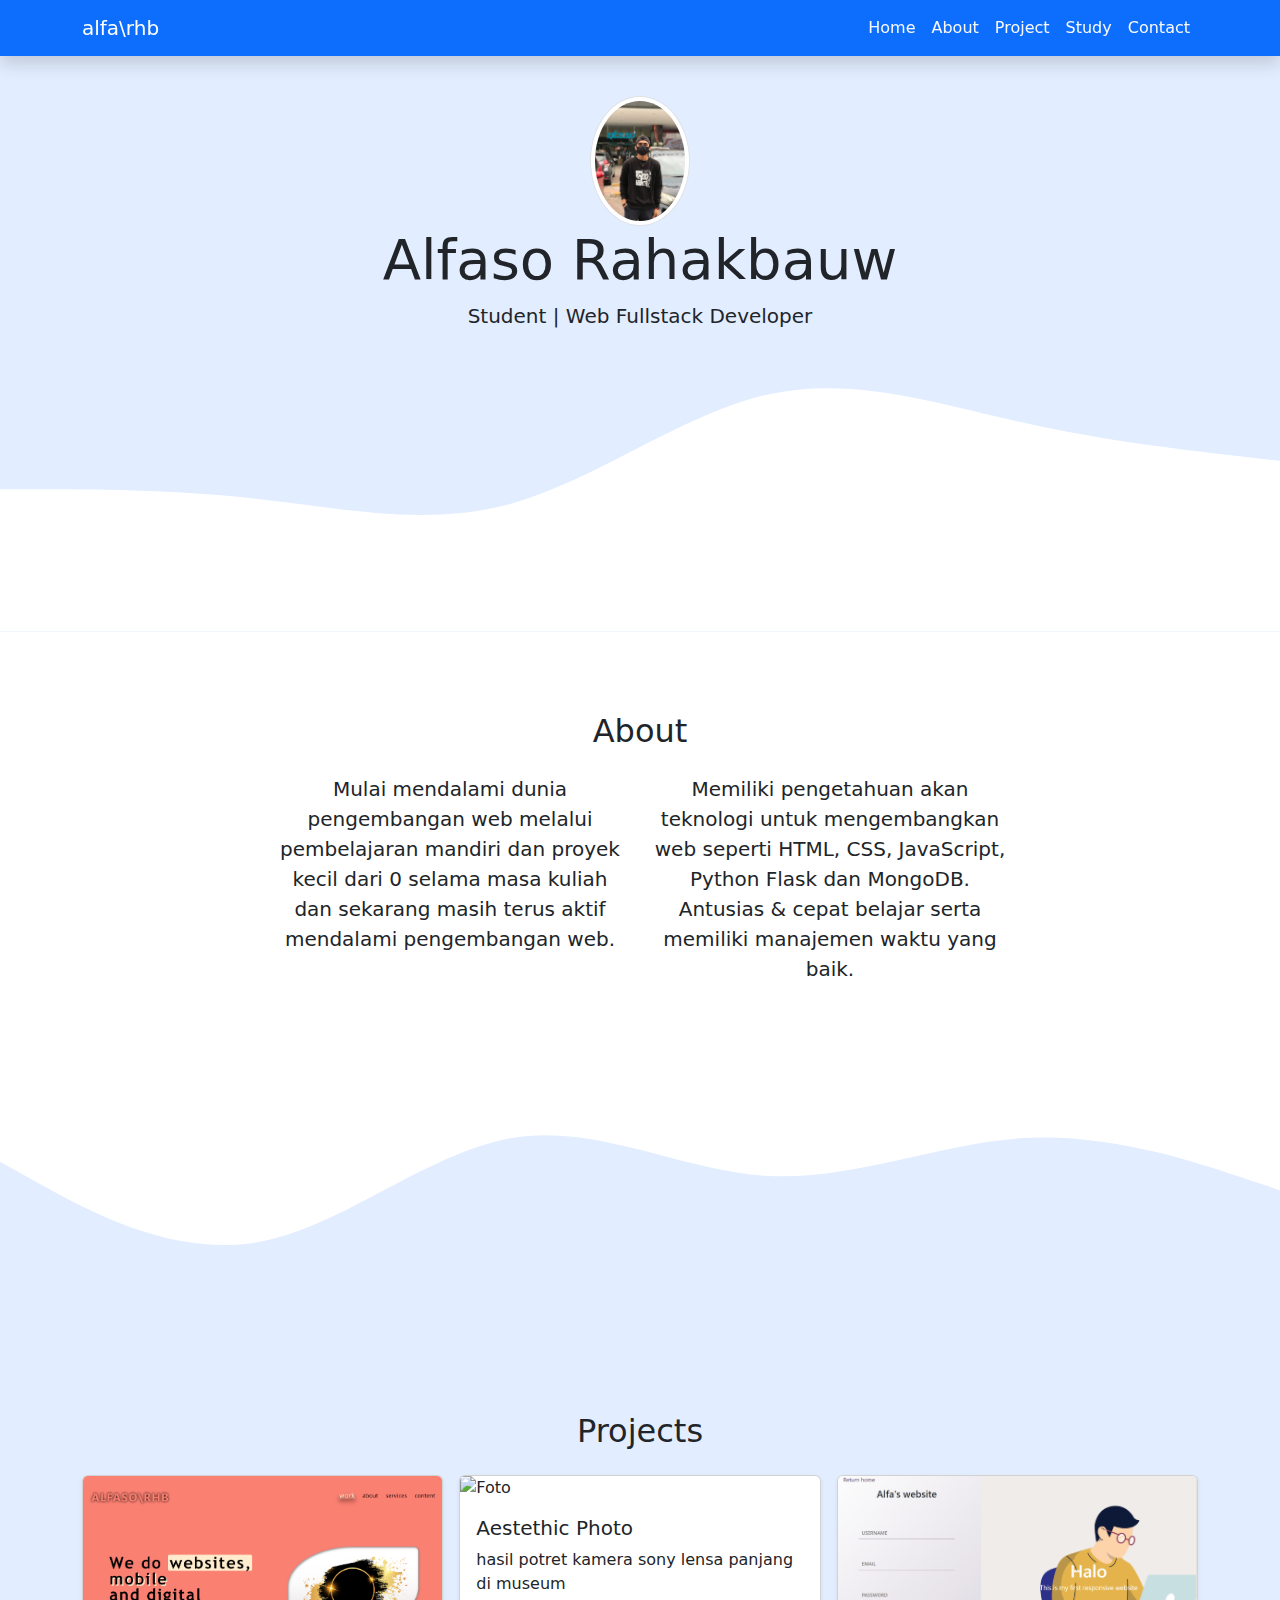
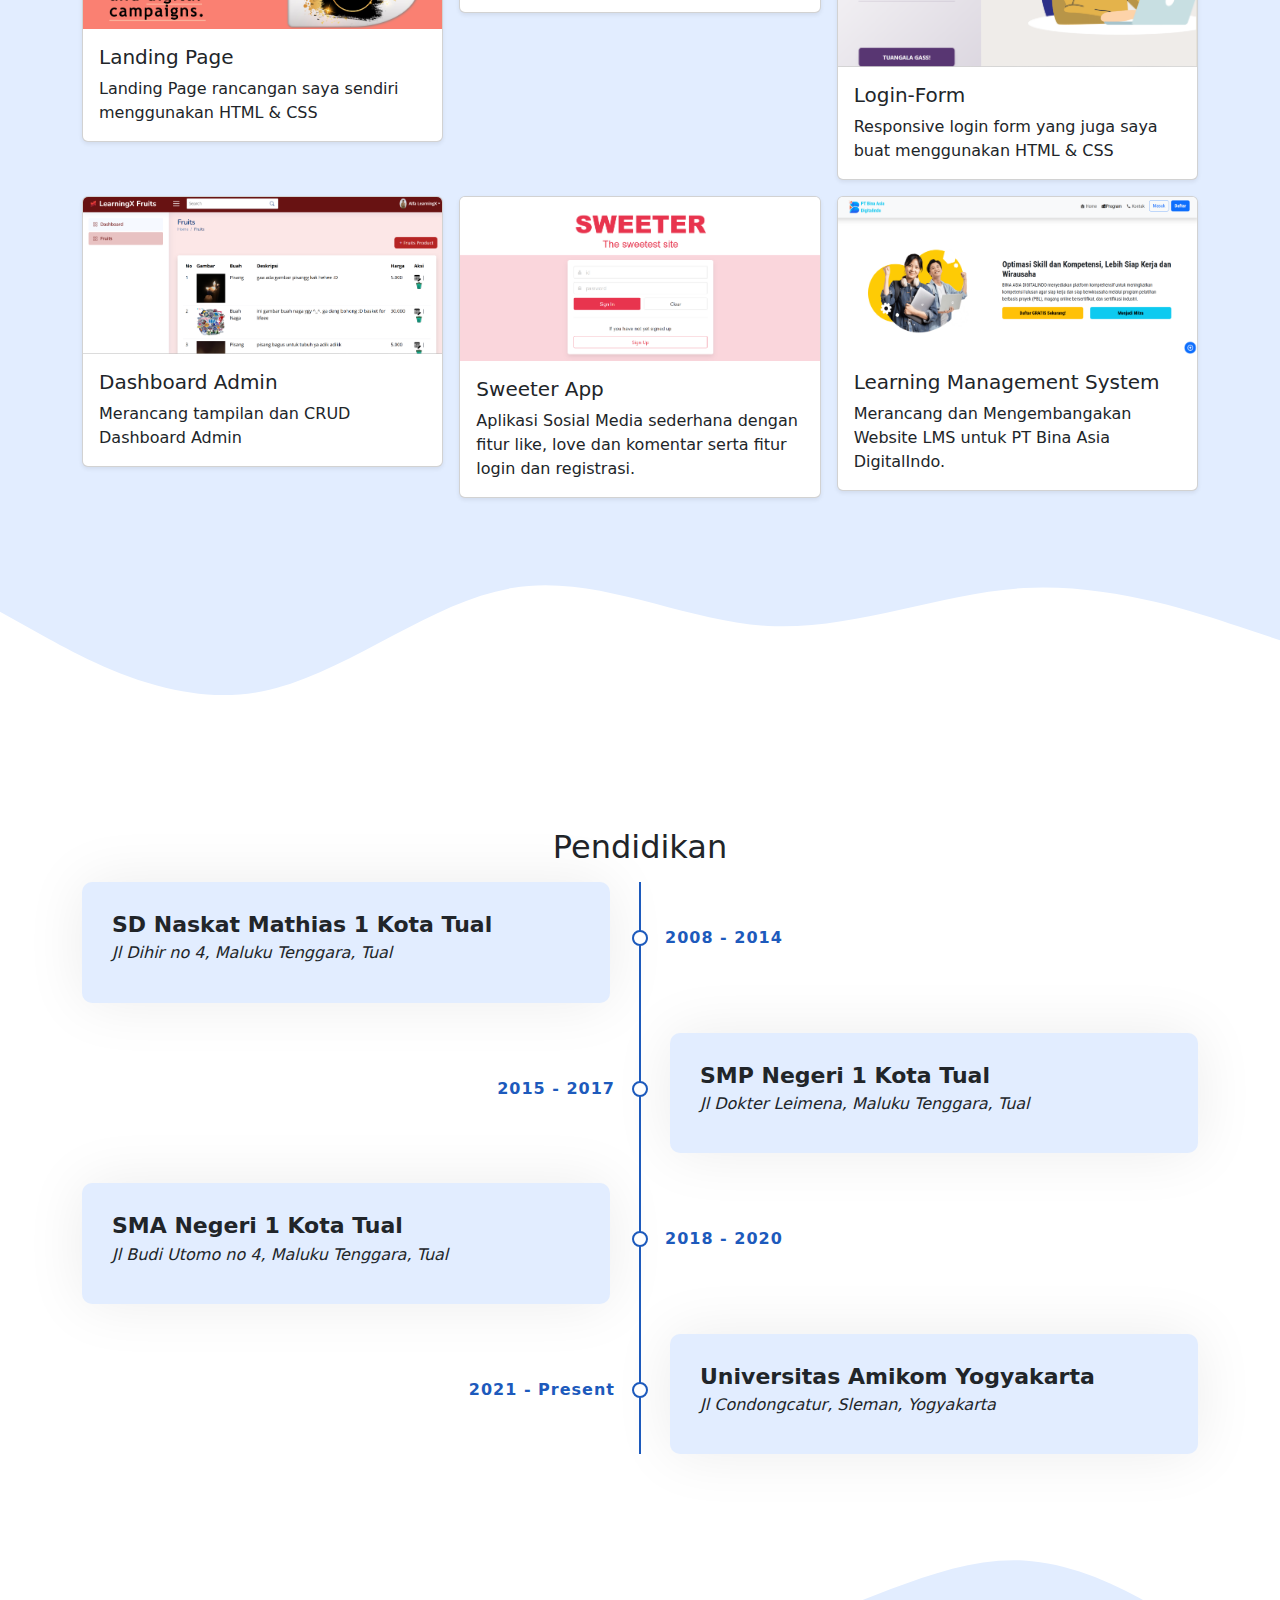
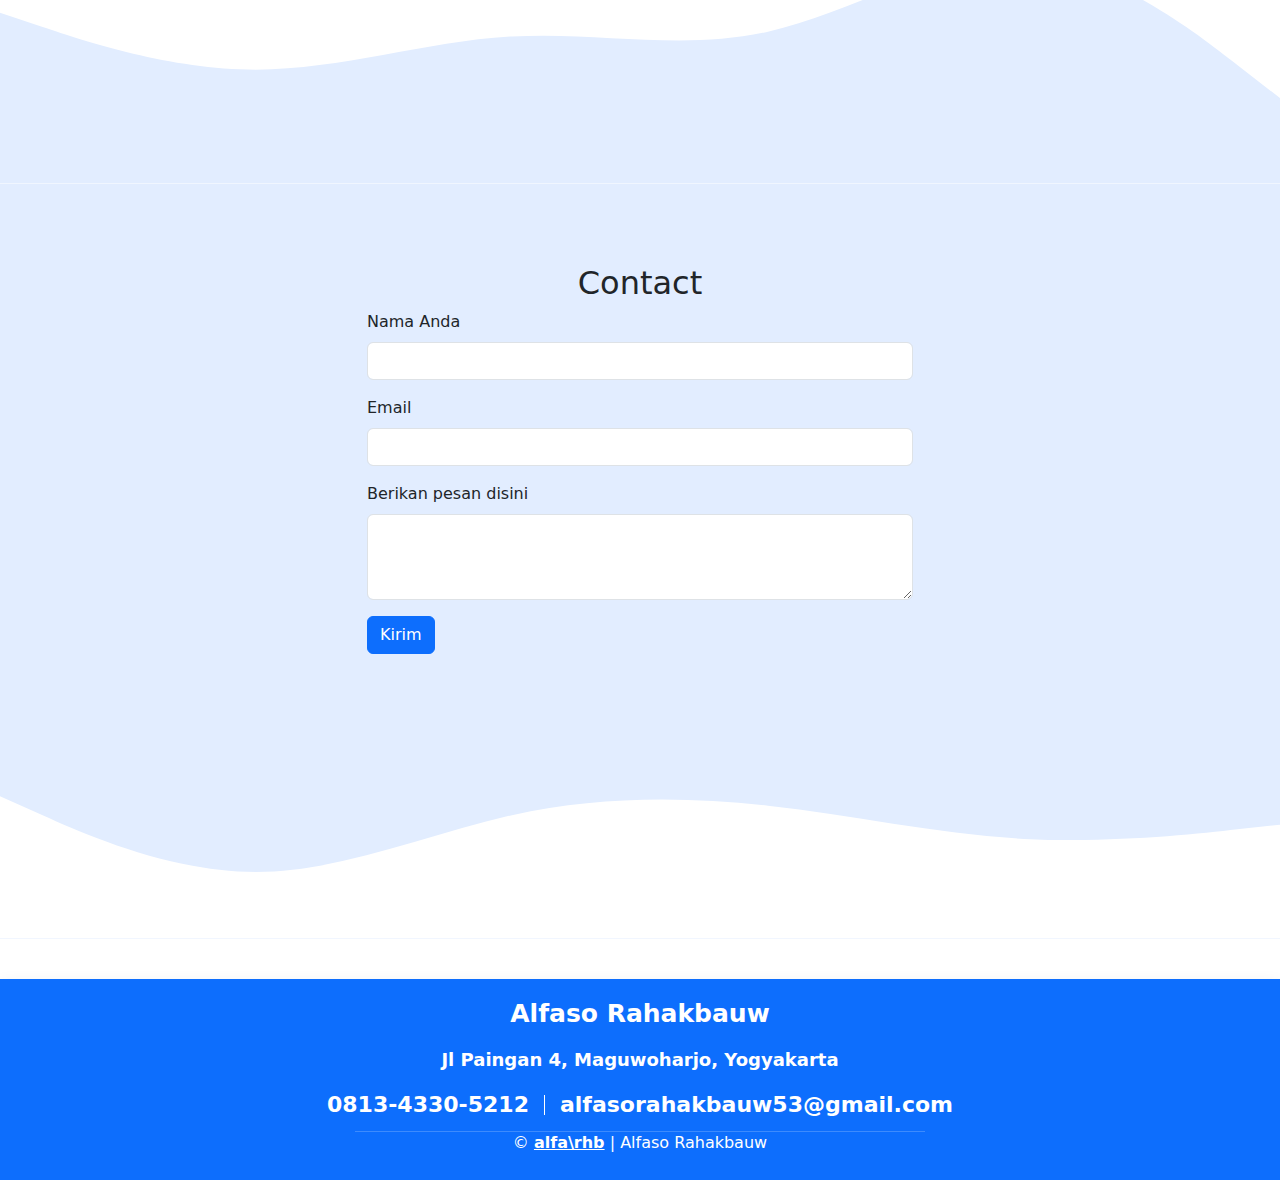
==== index.html @ 35ebdf57 "Add files via upload" ====
<!DOCTYPE html>
<html lang="en">
  <head>
    <meta charset="UTF-8" />
    <meta name="viewport" content="width=device-width, initial-scale=1.0" />
    <title>Dev Portofolio</title>
    <link
      href="https://cdn.jsdelivr.net/npm/bootstrap@5.3.3/dist/css/bootstrap.min.css"
      rel="stylesheet"
    />
    <link rel="stylesheet" href="style.css" />
  </head>
  <body id="home">
    <!-- Navbar Start -->
    <nav
      class="navbar navbar-expand-lg navbar-dark bg-primary shadow fixed-top"
    >
      <div class="container">
        <a class="navbar-brand" href="#">alfa\rhb</a>
        <button
          class="navbar-toggler"
          type="button"
          data-bs-toggle="collapse"
          data-bs-target="#navbarNav"
          aria-controls="navbarNav"
          aria-expanded="false"
          aria-label="Toggle navigation"
        >
          <span class="navbar-toggler-icon"></span>
        </button>
        <div class="collapse navbar-collapse" id="navbarNav">
          <ul class="navbar-nav ms-auto">
            <li class="nav-item">
              <a class="nav-link text-light" href="#home">Home</a>
            </li>
            <li class="nav-item">
              <a class="nav-link text-light" href="#about">About</a>
            </li>
            <li class="nav-item">
              <a class="nav-link text-light" href="#project">Project</a>
            </li>
            <li class="nav-item">
              <a class="nav-link text-light" href="#study">Study</a>
            </li>
            <li class="nav-item">
              <a class="nav-link text-light" href="#contact">Contact</a>
            </li>
          </ul>
        </div>
      </div>
    </nav>
    <!-- Navbar End -->

    <!-- Jumbotron Start -->
    <section class="jumbotron text-center">
      <img
        src="gambar/profil.jpg"
        alt="Alfaso Rahakbauw"
        width="100px"
        height="100px"
        class="rounded-circle img-thumbnail"
      />
      <h1 class="display-4">Alfaso Rahakbauw</h1>
      <p class="lead">Student | Web Fullstack Developer</p>
      <svg xmlns="http://www.w3.org/2000/svg" viewBox="0 0 1440 320">
        <path
          fill="#fff"
          fill-opacity="1"
          d="M0,160L48,160C96,160,192,160,288,170.7C384,181,480,203,576,176C672,149,768,75,864,53.3C960,32,1056,64,1152,85.3C1248,107,1344,117,1392,122.7L1440,128L1440,320L1392,320C1344,320,1248,320,1152,320C1056,320,960,320,864,320C768,320,672,320,576,320C480,320,384,320,288,320C192,320,96,320,48,320L0,320Z"
        ></path>
      </svg>
    </section>
    <!-- Jumbotron End -->

    <!-- About Start -->
    <section id="about">
      <div class="container mb-5">
        <div class="row text-center mb-3">
          <h2>About</h2>
        </div>
        <div class="row justify-content-center text-center fs-3">
          <div class="col-md-4 fs-5 text-center">
            <p>
              Mulai mendalami dunia pengembangan web melalui pembelajaran
              mandiri dan proyek kecil dari 0 selama masa kuliah dan sekarang
              masih terus aktif mendalami pengembangan web.
            </p>
          </div>
          <div class="col-md-4 fs-5 text-center">
            <p>
              Memiliki pengetahuan akan teknologi untuk mengembangkan web
              seperti HTML, CSS, JavaScript, Python Flask dan MongoDB. Antusias
              & cepat belajar serta memiliki manajemen waktu yang baik.
            </p>
          </div>
        </div>
      </div>
      <svg xmlns="http://www.w3.org/2000/svg" viewBox="0 0 1440 320">
        <path
          fill="#e2edff"
          fill-opacity="1"
          d="M0,128L48,154.7C96,181,192,235,288,218.7C384,203,480,117,576,101.3C672,85,768,139,864,144C960,149,1056,107,1152,101.3C1248,96,1344,128,1392,144L1440,160L1440,320L1392,320C1344,320,1248,320,1152,320C1056,320,960,320,864,320C768,320,672,320,576,320C480,320,384,320,288,320C192,320,96,320,48,320L0,320Z"
        ></path>
      </svg>
    </section>
    <!-- About End -->

    <!-- Project Start -->
    <section id="project">
      <div class="container">
        <div class="row text-center">
          <div class="col mb-3">
            <h2>Projects</h2>
          </div>
        </div>
        <div class="row row-cols-1 row-cols-sm-2 row-cols-md-3 g-3">
          <div class="col">
            <div class="card shadow-sm">
              <img
                src="projects/projek landing-page-HtmlCss.png"
                class="card-img-top"
                alt="Landing Page"
              />
              <div class="card-body">
                <h5 class="card-title">Landing Page</h5>
                <p class="card-text">
                  Landing Page rancangan saya sendiri menggunakan HTML & CSS
                </p>
              </div>
            </div>
          </div>
          <div class="col">
            <div class="card shadow-sm">
              <img src="projects/gallery.jpg" class="card-img-top" alt="Foto" />
              <div class="card-body">
                <h5 class="card-title">Aestethic Photo</h5>
                <p class="card-text">
                  hasil potret kamera sony lensa panjang di museum
                </p>
              </div>
            </div>
          </div>
          <div class="col">
            <div class="card shadow-sm">
              <img
                src="projects/projek-login-form .png"
                class="card-img-top"
                alt="Form Login"
              />
              <div class="card-body">
                <h5 class="card-title">Login-Form</h5>
                <p class="card-text">
                  Responsive login form yang juga saya buat menggunakan HTML &
                  CSS
                </p>
              </div>
            </div>
          </div>
          <div class="col">
            <div class="card shadow-sm">
              <img
                src="projects/Dashboard_buah.png"
                class="card-img-top"
                alt="Form Login"
              />
              <div class="card-body">
                <h5 class="card-title">Dashboard Admin</h5>
                <p class="card-text">
                  Merancang tampilan dan CRUD Dashboard Admin
                </p>
              </div>
            </div>
          </div>
          <div class="col">
            <div class="card shadow-sm">
              <img
                src="projects/sweeter_app.png"
                class="card-img-top"
                alt="Form Login"
              />
              <div class="card-body">
                <h5 class="card-title">Sweeter App</h5>
                <p class="card-text">
                  Aplikasi Sosial Media sederhana dengan fitur like, love dan
                  komentar serta fitur login dan registrasi.
                </p>
              </div>
            </div>
          </div>
          <div class="col">
            <div class="card shadow-sm">
              <img
                src="projects/LMS_BinaAsia-DigitalIndo.png"
                class="card-img-top"
                alt="Form Login"
              />
              <div class="card-body">
                <h5 class="card-title">Learning Management System</h5>
                <p class="card-text">
                  Merancang dan Mengembangakan Website LMS untuk PT Bina Asia
                  DigitalIndo.
                </p>
              </div>
            </div>
          </div>
        </div>
      </div>
    </section>
    <svg xmlns="http://www.w3.org/2000/svg" viewBox="0 0 1440 320">
      <path
        fill="#e2edff"
        fill-opacity="1"
        d="M0,128L48,154.7C96,181,192,235,288,218.7C384,203,480,117,576,101.3C672,85,768,139,864,144C960,149,1056,107,1152,101.3C1248,96,1344,128,1392,144L1440,160L1440,0L1392,0C1344,0,1248,0,1152,0C1056,0,960,0,864,0C768,0,672,0,576,0C480,0,384,0,288,0C192,0,96,0,48,0L0,0Z"
      ></path>
    </svg>
    <!-- Project End -->

    <!-- Study Start -->
    <section class="study" id="study">
      <div class="container">
        <div class="text-center mb-3">
          <h2>Pendidikan</h2>
        </div>
        <div class="timeline">
          <div class="timeline-item left wow slideInLeft">
            <div class="timeline-text">
              <div class="timeline-tanggal">2008 - 2014</div>
              <h2>SD Naskat Mathias 1 Kota Tual</h2>
              <h4>Jl Dihir no 4, Maluku Tenggara, Tual</h4>
            </div>
          </div>
          <div class="timeline-item right wow slideInRight">
            <div class="timeline-text">
              <div class="timeline-tanggal">2015 - 2017</div>
              <h2>SMP Negeri 1 Kota Tual</h2>
              <h4>Jl Dokter Leimena, Maluku Tenggara, Tual</h4>
            </div>
          </div>
          <div class="timeline-item left wow slideInLeft">
            <div class="timeline-text">
              <div class="timeline-tanggal">2018 - 2020</div>
              <h2>SMA Negeri 1 Kota Tual</h2>
              <h4>Jl Budi Utomo no 4, Maluku Tenggara, Tual</h4>
            </div>
          </div>
          <div class="timeline-item right wow slideInRight">
            <div class="timeline-text">
              <div class="timeline-tanggal">2021 - Present</div>
              <h2>Universitas Amikom Yogyakarta</h2>
              <h4>Jl Condongcatur, Sleman, Yogyakarta</h4>
            </div>
          </div>
        </div>
      </div>
    </section>
    <svg xmlns="http://www.w3.org/2000/svg" viewBox="0 0 1440 320">
      <path
        fill="#e2edff"
        fill-opacity="1"
        d="M0,128L48,144C96,160,192,192,288,192C384,192,480,160,576,154.7C672,149,768,171,864,149.3C960,128,1056,64,1152,69.3C1248,75,1344,149,1392,186.7L1440,224L1440,320L1392,320C1344,320,1248,320,1152,320C1056,320,960,320,864,320C768,320,672,320,576,320C480,320,384,320,288,320C192,320,96,320,48,320L0,320Z"
      ></path>
    </svg>
    <!-- Study End -->

    <section id="contact">
      <!-- Contact Start -->
      <div class="container">
        <div class="row">
          <div class="col text-center">
            <h2>Contact</h2>
          </div>
        </div>
        <div class="row justify-content-center">
          <div class="col-md-6">
            <form>
              <div class="mb-3">
                <label for="name" class="form-label">Nama Anda</label>
                <input
                  type="text"
                  class="form-control"
                  id="name"
                  aria-describedby="name"
                />
              </div>
              <div class="mb-3">
                <label for="email" class="form-label">Email</label>
                <input
                  type="email"
                  class="form-control"
                  id="email"
                  aria-describedby="email"
                />
              </div>
              <div class="mb-3">
                <label for="pesan" class="form-label"
                  >Berikan pesan disini</label
                >
                <textarea class="form-control" id="pesan" rows="3"></textarea>
              </div>
              <button type="submit" class="btn btn-primary">Kirim</button>
            </form>
          </div>
        </div>
      </div>
      <svg xmlns="http://www.w3.org/2000/svg" viewBox="0 0 1440 320">
        <path
          fill="#ffff"
          fill-opacity="1"
          d="M0,160L48,181.3C96,203,192,245,288,245.3C384,245,480,203,576,181.3C672,160,768,160,864,170.7C960,181,1056,203,1152,208C1248,213,1344,203,1392,197.3L1440,192L1440,320L1392,320C1344,320,1248,320,1152,320C1056,320,960,320,864,320C768,320,672,320,576,320C480,320,384,320,288,320C192,320,96,320,48,320L0,320Z"
        ></path>
      </svg>
    </section>
    <!-- Contact End -->

    <!-- Footer -->
    <!-- Footer Start -->
    <footer class="footer wow fadeIn bg-primary shadow">
      <div class="container-fluid">
        <div class="container">
          <div class="footer-info">
            <h2>Alfaso Rahakbauw</h2>
            <h3>Jl Paingan 4, Maguwoharjo, Yogyakarta</h3>
            <div class="footer-menu">
              <p>0813-4330-5212</p>
              <p>alfasorahakbauw53@gmail.com</p>
            </div>
          </div>
        </div>
        <div class="container copyright">
          <p>&copy; <a href="#">alfa\rhb</a> | Alfaso Rahakbauw</p>
        </div>
      </div>
    </footer>
    <!-- Footer End -->
    <!-- Footer -->

    <script
      src="https://cdn.jsdelivr.net/npm/bootstrap@5.3.3/dist/js/bootstrap.bundle.min.js"
      integrity="sha384-YvpcrYf0tY3lHB60NNkmXc5s9fDVZLESaAA55NDzOxhy9GkcIdslK1eN7N6jIeHz"
      crossorigin="anonymous"
    ></script>
  </body>
</html>
---- style.css ----
/* Internal CSS */

      section {
        padding-top: 5rem;
      }

      /* jumbotron section Start */
      .jumbotron {
        padding-top: 6rem;
        background-color: #e2edff;
      }
      /* jumbotron section End */

      /* projects section  start */
      #project {
        background-color: #e2edff;
      }
      /* projects section  start */

      /* Study Section Start */
      .study {
        position: relative;
        padding: 45px 0 15px 0;
      }

      .study .timeline {
        position: relative;
      }

      .study .timeline::after {
        content: "";
        position: absolute;
        width: 2px;
        background: #1d5abc;
        top: 0;
        bottom: 0;
        left: 50%;
        margin-left: -1px;
      }

      .study .timeline .timeline-item {
        position: relative;
        width: 50%;
        margin-bottom: 30px;
      }

      .study .timeline .timeline-item.left {
        left: 0;
        padding-right: 30px;
      }

      .study .timeline .timeline-item.right {
        left: 50%;
        padding-left: 30px;
      }

      .study .timeline .timeline-item::after {
        content: "";
        position: absolute;
        width: 16px;
        height: 16px;
        top: 48px;
        right: -8px;
        background: #ffffff;
        border: 2px solid #1d5abc;
        border-radius: 16px;
        z-index: 1;
      }

      .study .timeline .timeline-item.right::after {
        left: -8px;
      }

      .study .timeline .timeline-tanggal {
        position: absolute;
        width: 100%;
        top: 44px;
        font-size: 16px;
        font-weight: 600;
        color: #1d5abc;
        letter-spacing: 1px;
        z-index: 1;
      }

      .study .timeline .timeline-item.left .timeline-tanggal {
        text-align: left;
        left: calc(100% + 55px);
      }

      .study .timeline .timeline-item.right .timeline-tanggal {
        text-align: right;
        right: calc(100% + 55px);
      }

      .study .timeline .timeline-text {
        padding: 30px;
        background: #e2edff;
        position: relative;
        border-radius: 10px;
        box-shadow: 0 0 60px rgba(0, 0, 0, 0.08);
      }

      .study .timeline .timeline-text h2 {
        margin: 0 0 5px 0;
        font-size: 22px;
        font-weight: 600;
      }

      .study .timeline .timeline-text h4 {
        margin: 0 0 10px 0;
        font-size: 16px;
        font-style: italic;
        font-weight: 400;
      }

      .study .timeline .timeline-text p {
        font-size: 16px;
      }

      /* tampilan layar kecil/mobile study section */
      @media (max-width: 767.98px) {
        .study .timeline::after {
          left: 8px;
        }

        .study .timeline .timeline-item {
          width: 100%;
          padding-left: 38px;
        }

        .study .timeline .timeline-item.left {
          padding-right: 0;
        }

        .study .timeline .timeline-item.right {
          left: 0%;
          padding-left: 38px;
        }

        .study .timeline .timeline-item.left::after,
        .study .timeline .timeline-item.right::after {
          left: 0;
        }

        .study .timeline .timeline-item.left::before,
        .study .timeline .timeline-item.right::before {
          left: 18px;
          border-color: transparent #dddddd transparent transparent;
        }

        .study .timeline .timeline-item.left .timeline-tanggal,
        .study .timeline .timeline-item.right .timeline-tanggal {
          position: relative;
          top: 0;
          right: auto;
          left: 0;
          text-align: left;
          margin-bottom: 10px;
        }
      }
      /* Study Section End */

      /* contact section  start */
      #contact {
        background-color: #e2edff;
      }
      /* contact section  end */

      /*  Footer Start */
      .footer {
        position: relative;
        margin-top: 40px;
      }

      .footer .container-fluid {
        padding: 20px 0 0 0;
      }

      .footer .footer-info {
        position: relative;
        width: 100%;
        text-align: center;
      }

      .footer .footer-info h2 {
        margin-bottom: 20px;
        font-size: 25px;
        font-weight: 700;
        color: #ffffff;
      }

      .footer .footer-info h3 {
        margin-bottom: 25px;
        font-size: 18px;
        font-weight: 600;
        color: #ffffff;
      }

      .footer .footer-menu {
        width: 100%;
        display: flex;
        justify-content: center;
      }

      .footer .footer-menu p {
        color: #ffffff;
        font-size: 22px;
        font-weight: 600;
        line-height: 20px;
        padding: 0 15px;
        border-right: 1px solid #ffffff;
      }

      .footer .footer-menu p:last-child {
        border: none;
      }

      .footer .footer-social a i {
        margin-right: 15px;
        font-size: 20px;
        color: #ffffff;
        transition: 0.3s;
      }

      .footer .copyright {
        position: relative;
        text-align: center;
        padding-bottom: 25px;
      }

      .footer .copyright::before {
        position: absolute;
        content: "";
        width: 50%;
        height: 1px;
        top: 0;
        left: 25%;
        background: rgba(256, 256, 256, 0.2);
      }

      .footer .copyright p {
        margin: 0;
        color: #ffffff;
      }

      .footer .copyright .col-md-6:last-child p {
        text-align: right;
      }

      .footer .copyright p a {
        color: #ffffff;
        font-weight: 600;
      }

      .footer .copyright p a:hover {
        color: #414141;
      }

      /* tampilan layar kecil/mobile footer */
      @media (max-width: 575.98px) {
        .footer .footer-info h2 {
          margin-bottom: 20px;
          font-size: 20px;
          font-weight: 600;
        }

        .footer .footer-info h3 {
          margin-bottom: 20px;
          font-size: 16px;
        }

        .footer .footer-menu p {
          font-size: 16px;
          line-height: 16px;
          padding: 0 5px;
        }
      }
      /*  Footer End */
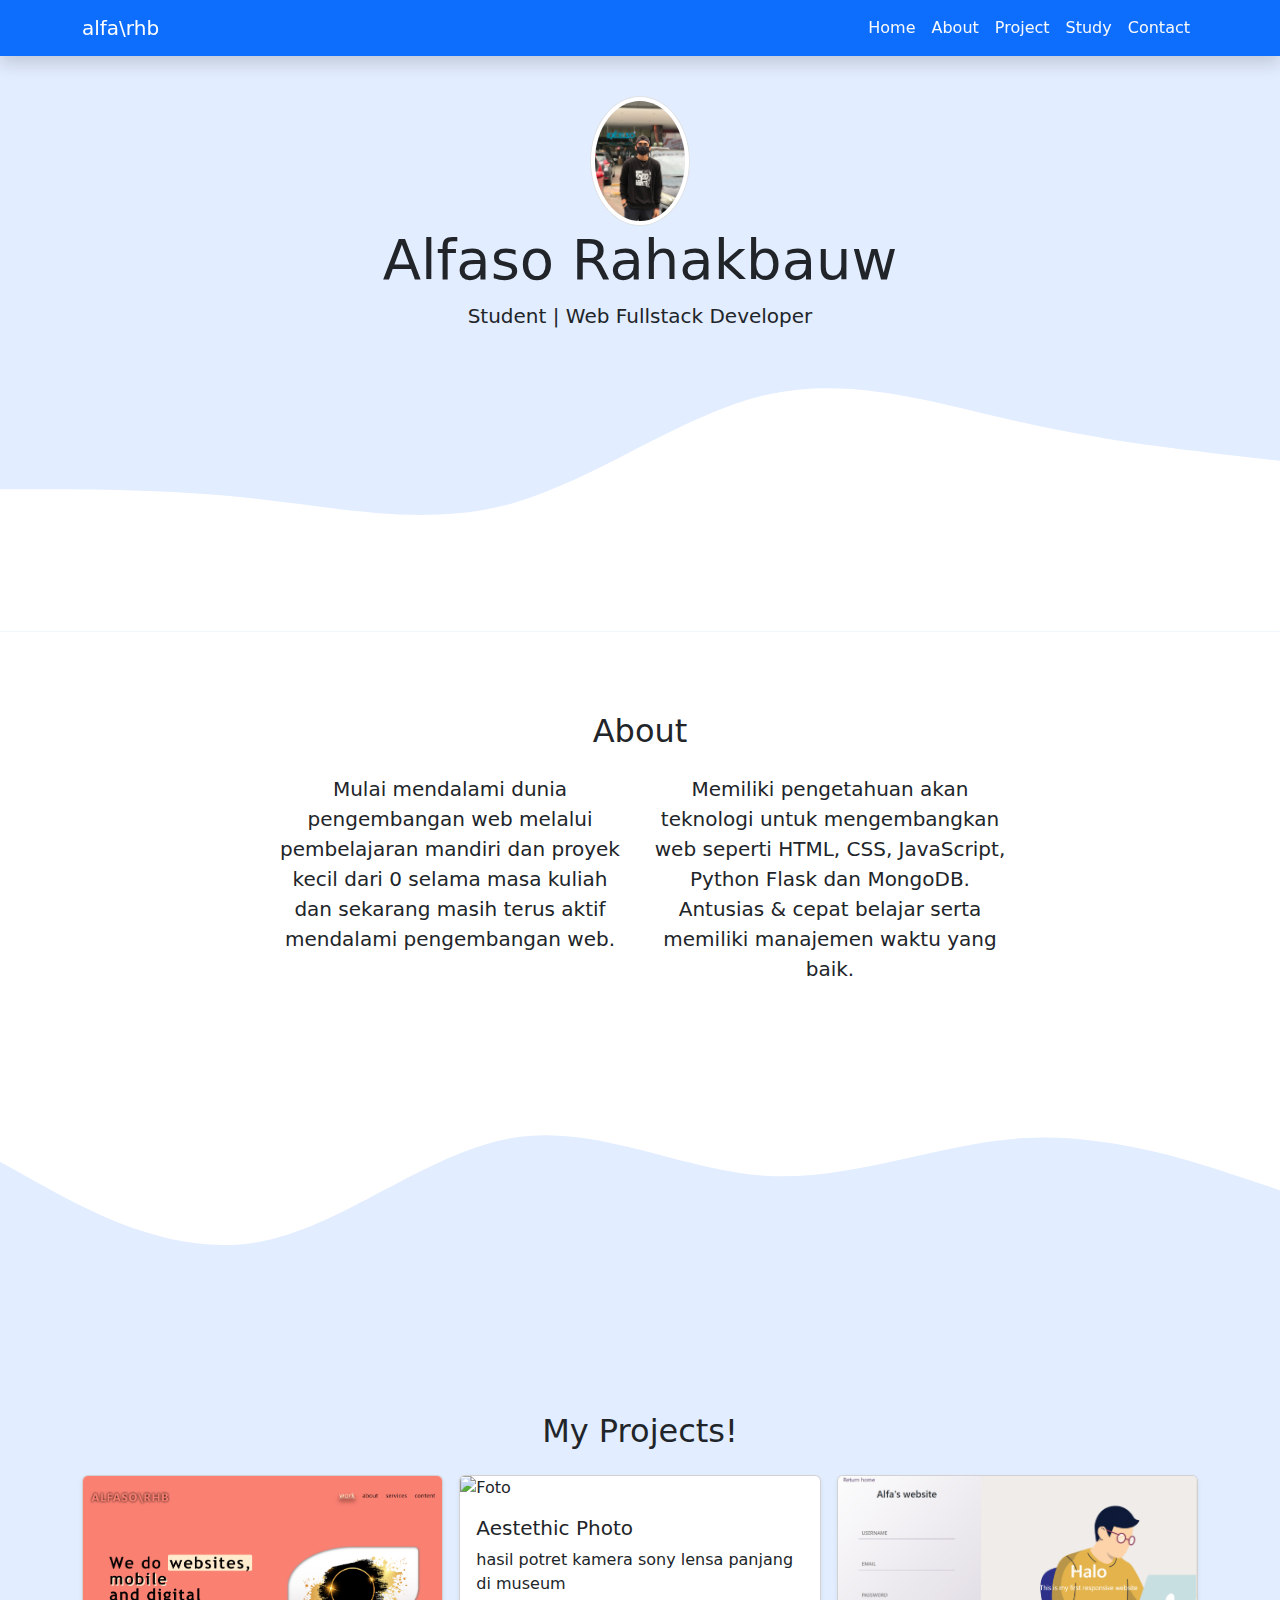
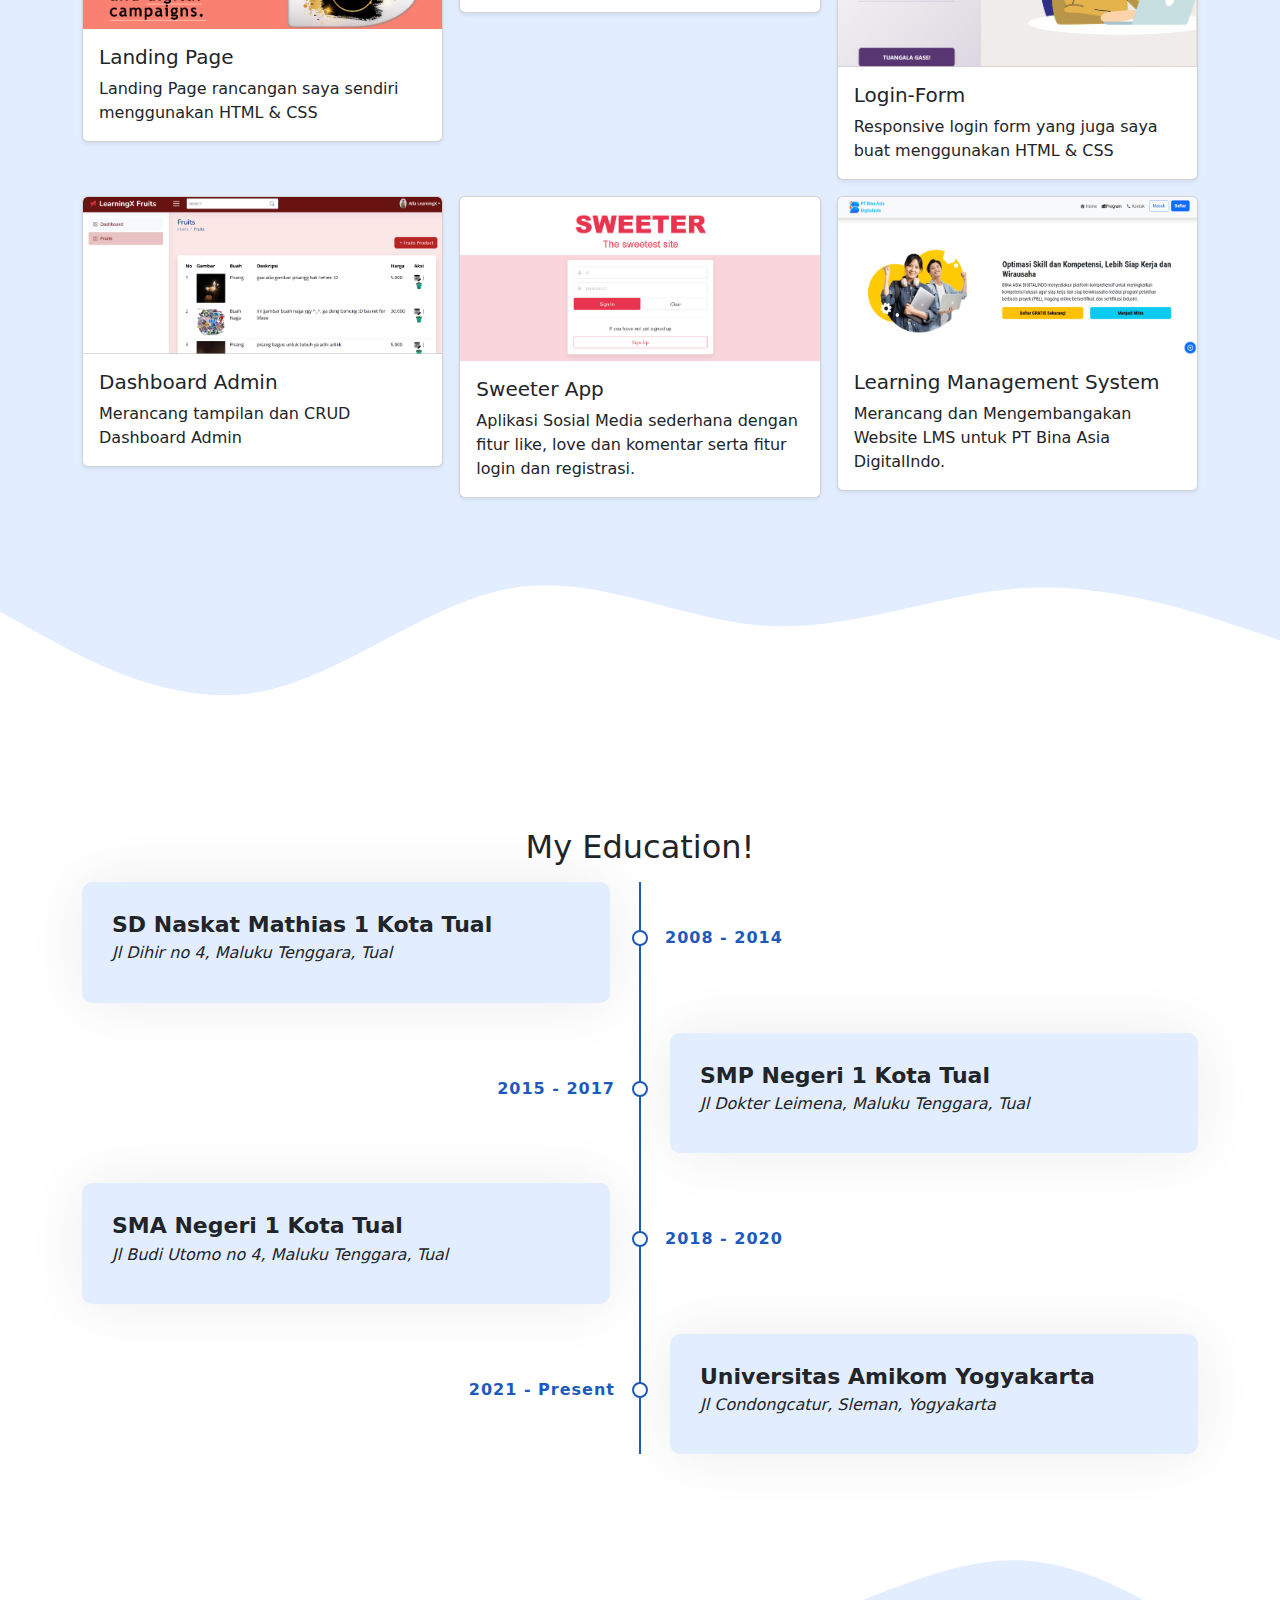
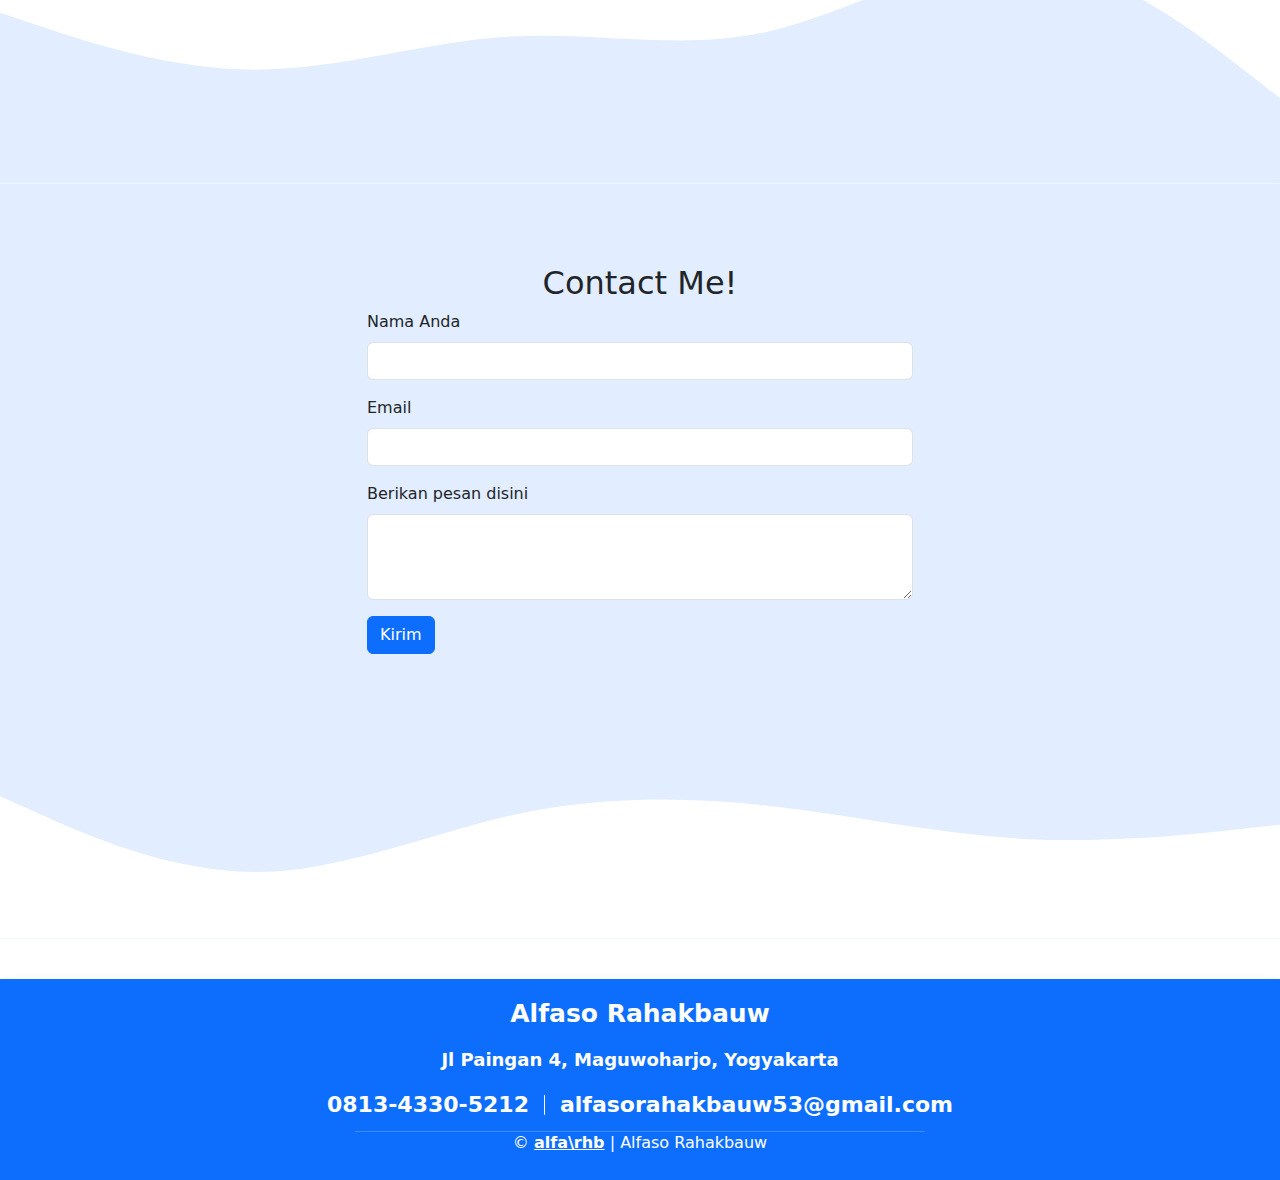
==== commit fe4343ea: "index.html" ====
--- a/index.html
+++ b/index.html
@@ -110,7 +110,7 @@
       <div class="container">
         <div class="row text-center">
           <div class="col mb-3">
-            <h2>Projects</h2>
+            <h2>My Projects!</h2>
           </div>
         </div>
         <div class="row row-cols-1 row-cols-sm-2 row-cols-md-3 g-3">
@@ -219,7 +219,7 @@
     <section class="study" id="study">
       <div class="container">
         <div class="text-center mb-3">
-          <h2>Pendidikan</h2>
+          <h2>My Education!<h2>
         </div>
         <div class="timeline">
           <div class="timeline-item left wow slideInLeft">
@@ -267,7 +267,7 @@
       <div class="container">
         <div class="row">
           <div class="col text-center">
-            <h2>Contact</h2>
+            <h2>Contact Me!</h2>
           </div>
         </div>
         <div class="row justify-content-center">
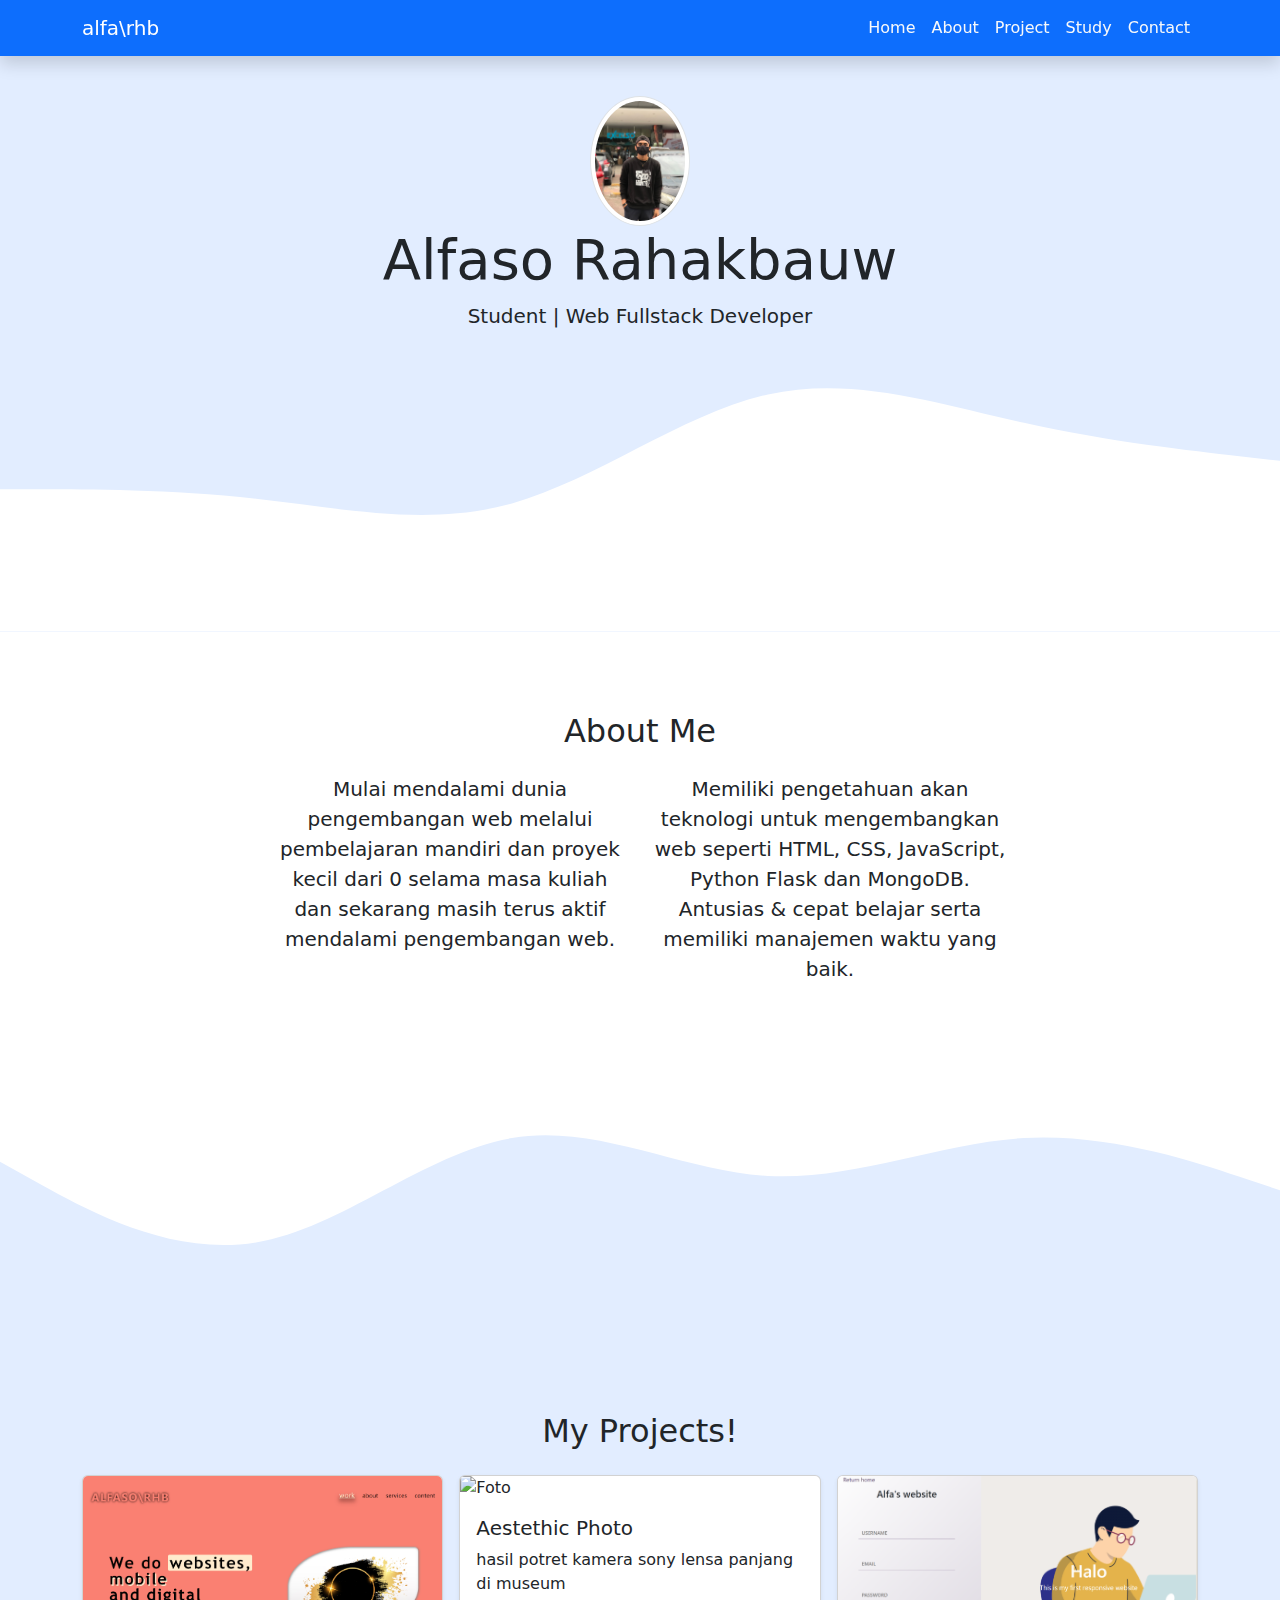
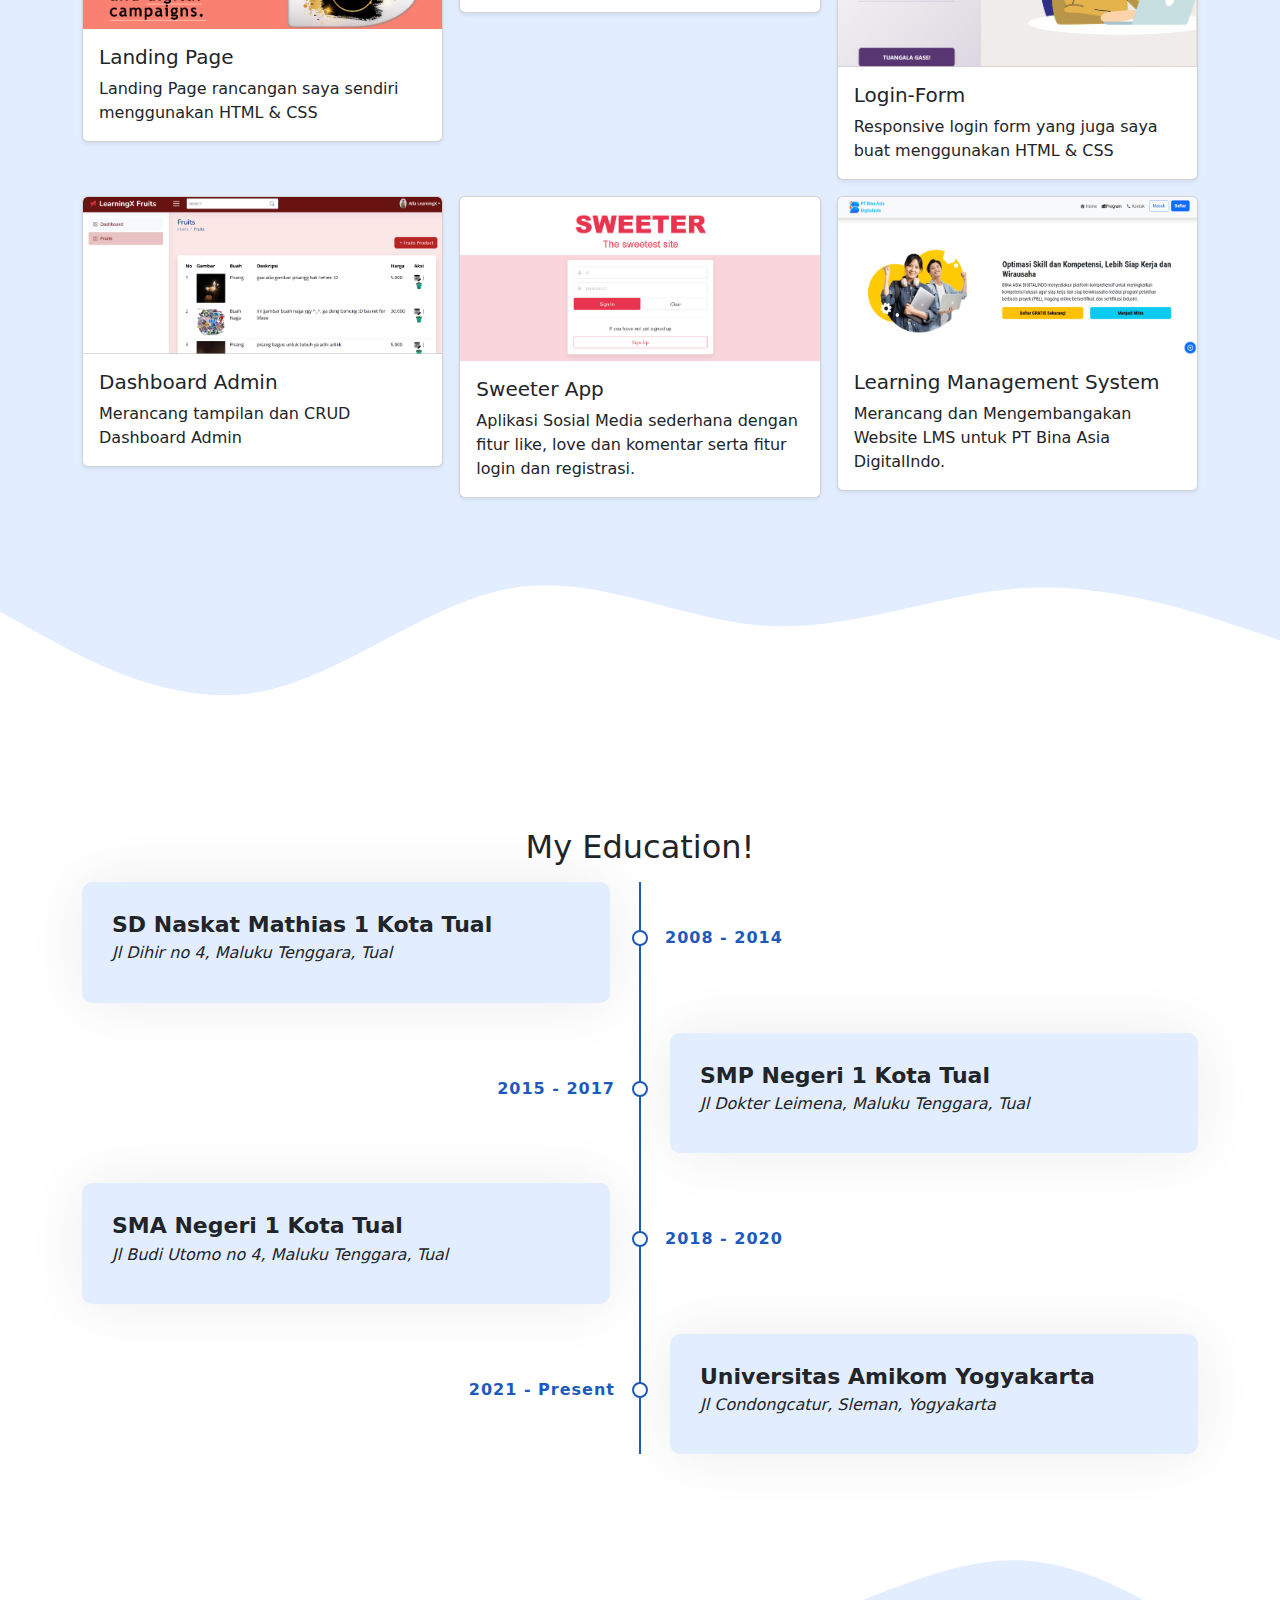
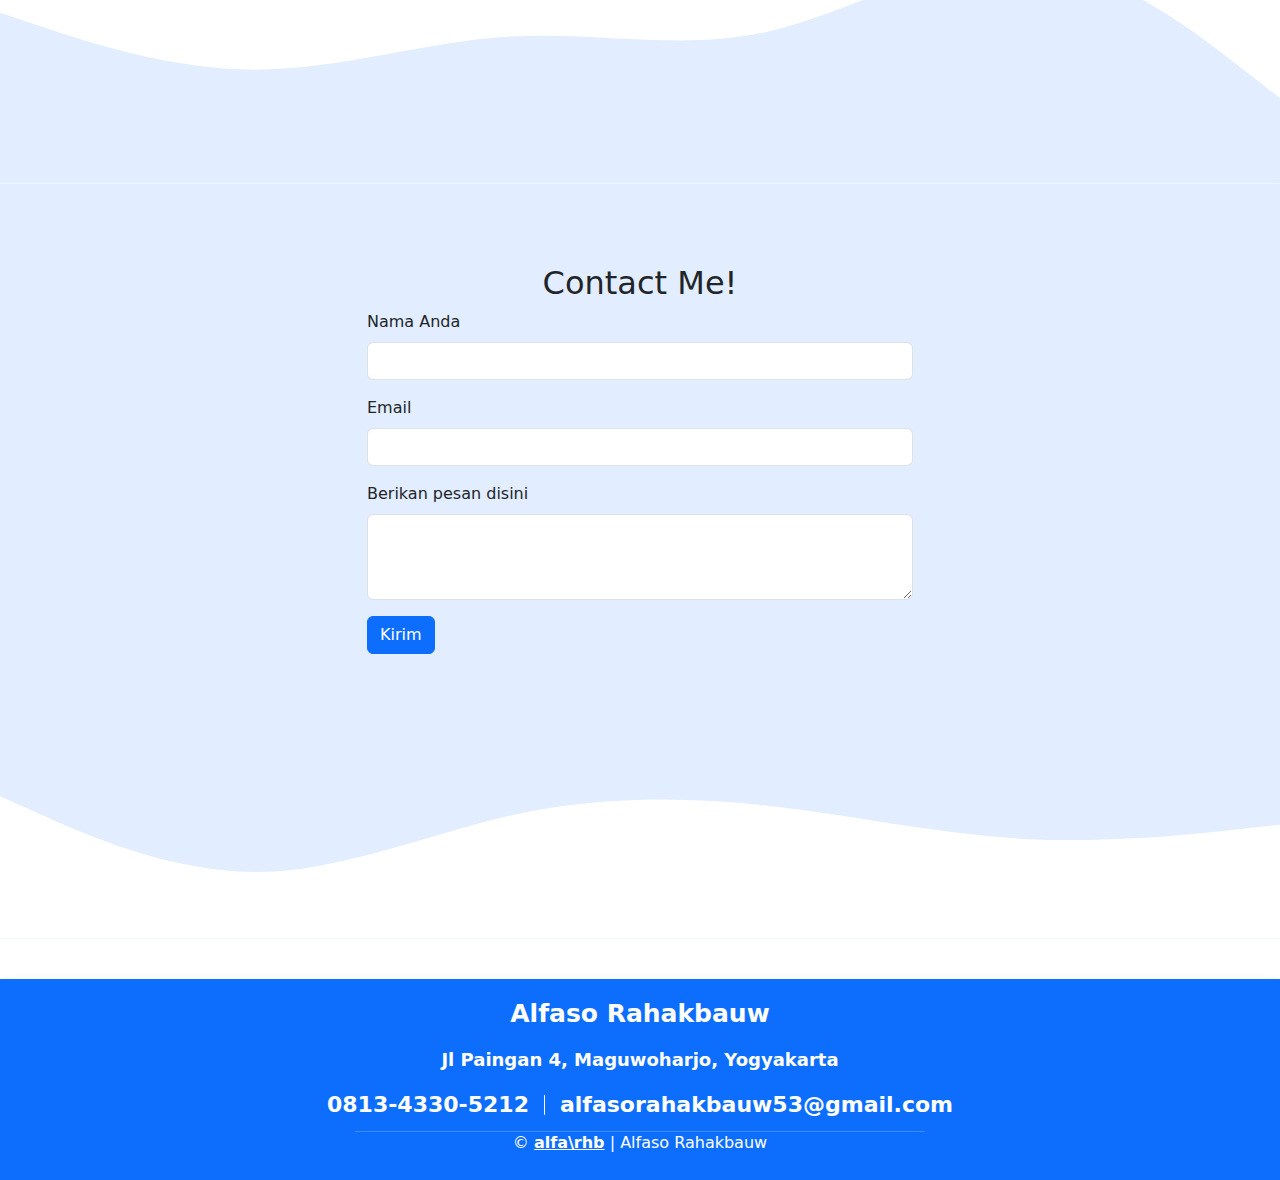
==== commit 5517991c: "index.html" ====
--- a/index.html
+++ b/index.html
@@ -76,7 +76,7 @@
     <section id="about">
       <div class="container mb-5">
         <div class="row text-center mb-3">
-          <h2>About</h2>
+          <h2>About Me</h2>
         </div>
         <div class="row justify-content-center text-center fs-3">
           <div class="col-md-4 fs-5 text-center">
